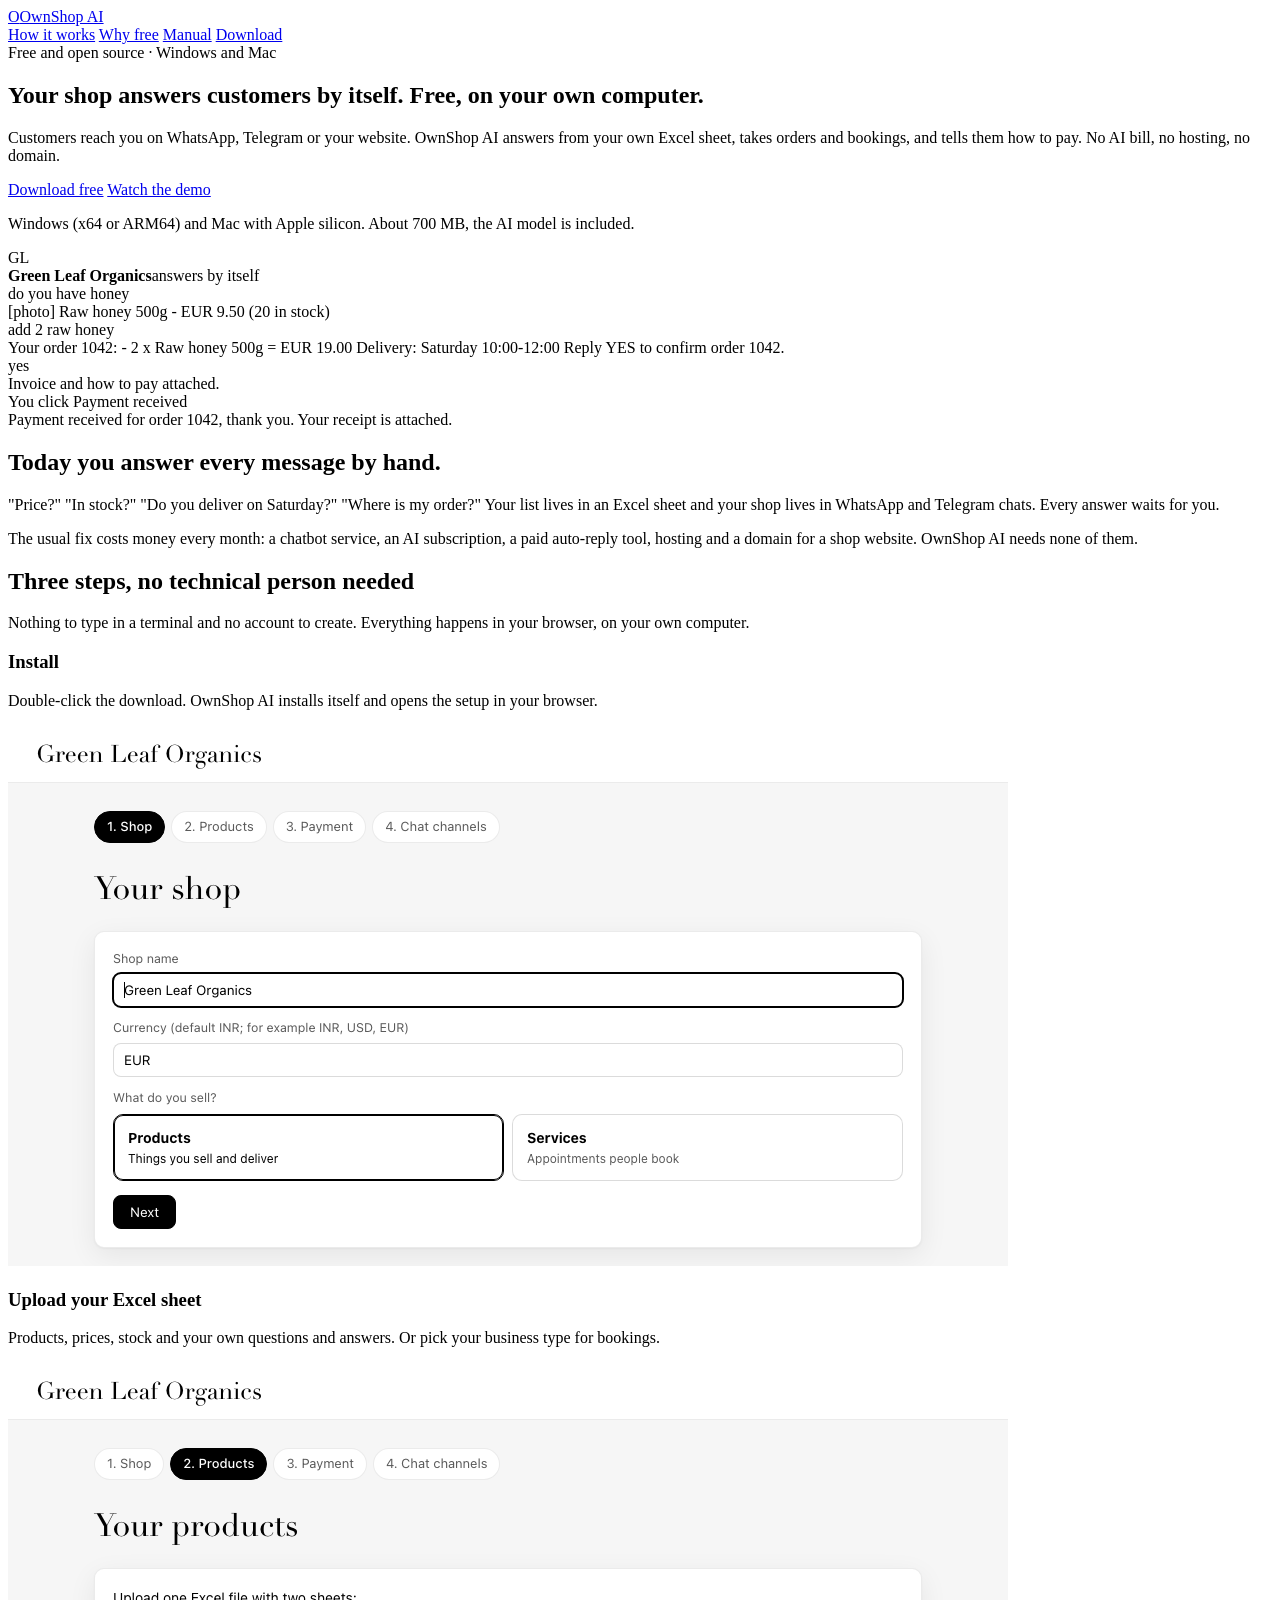
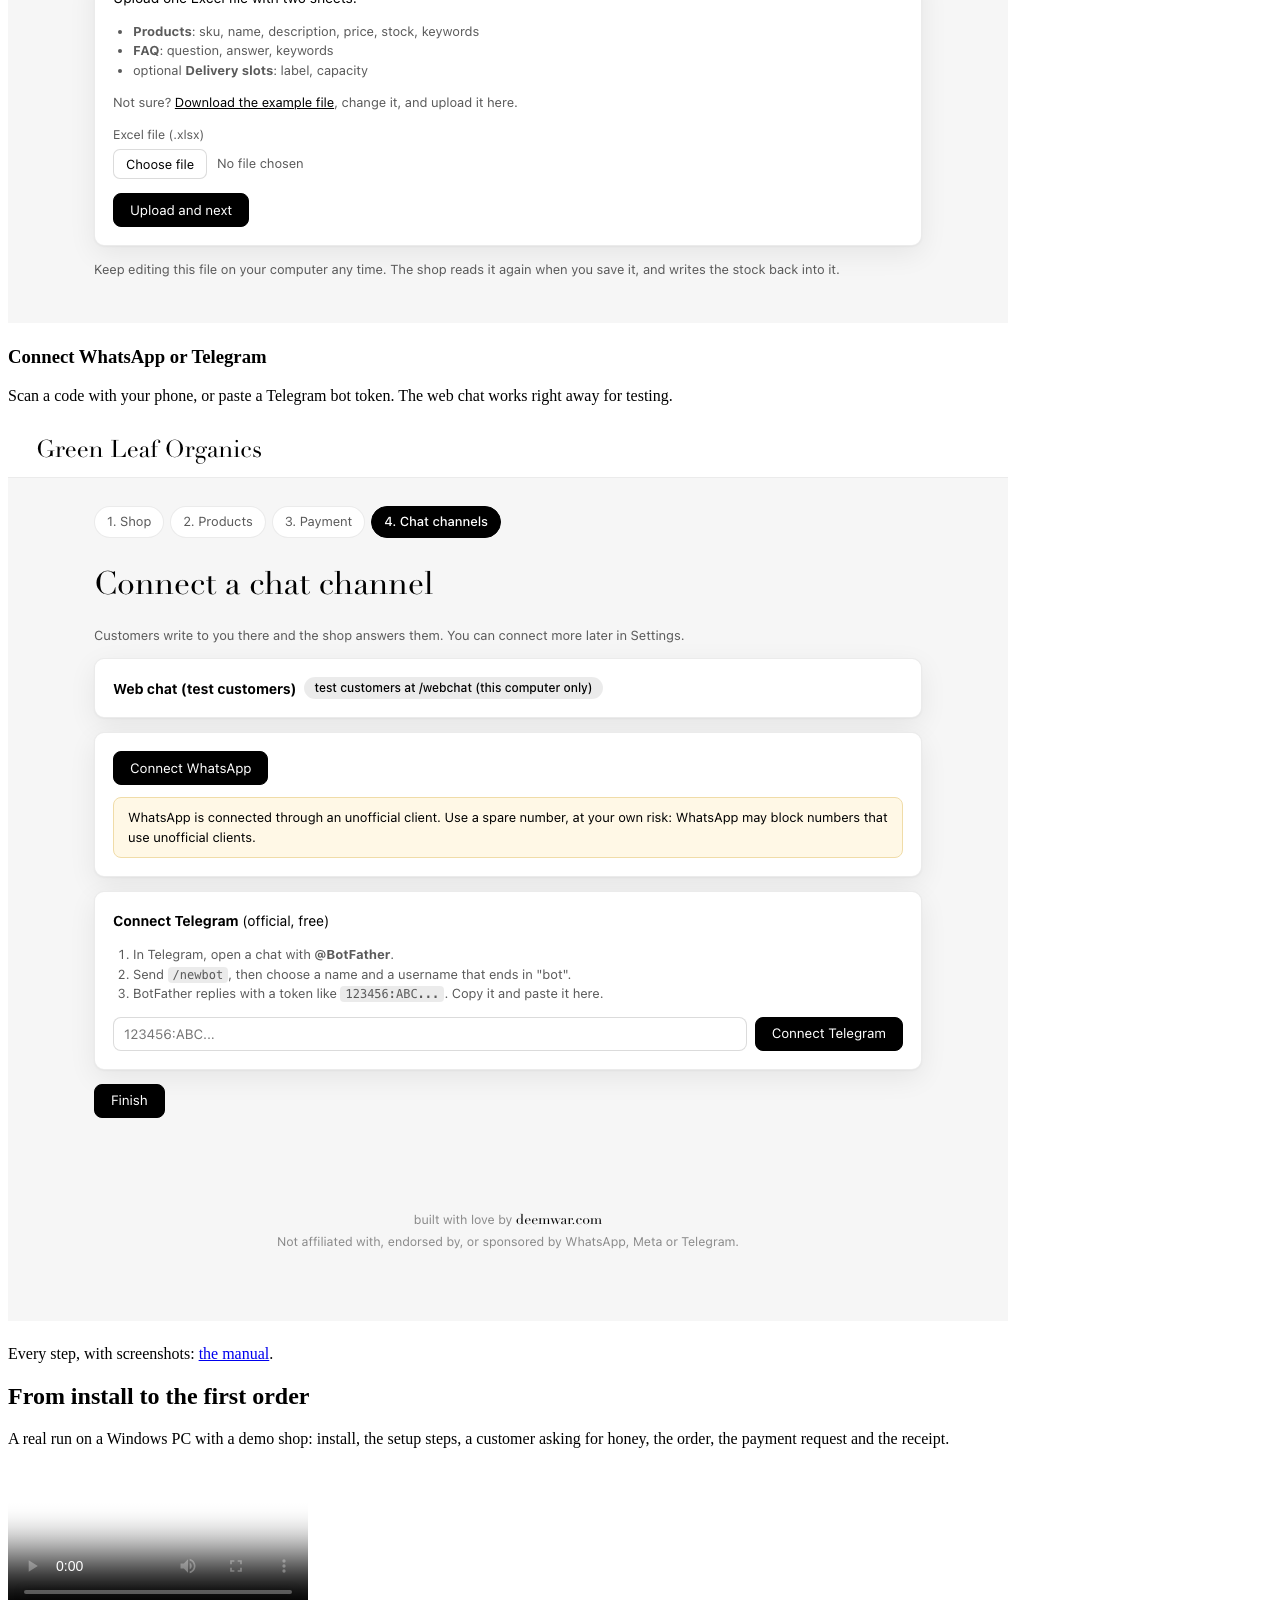
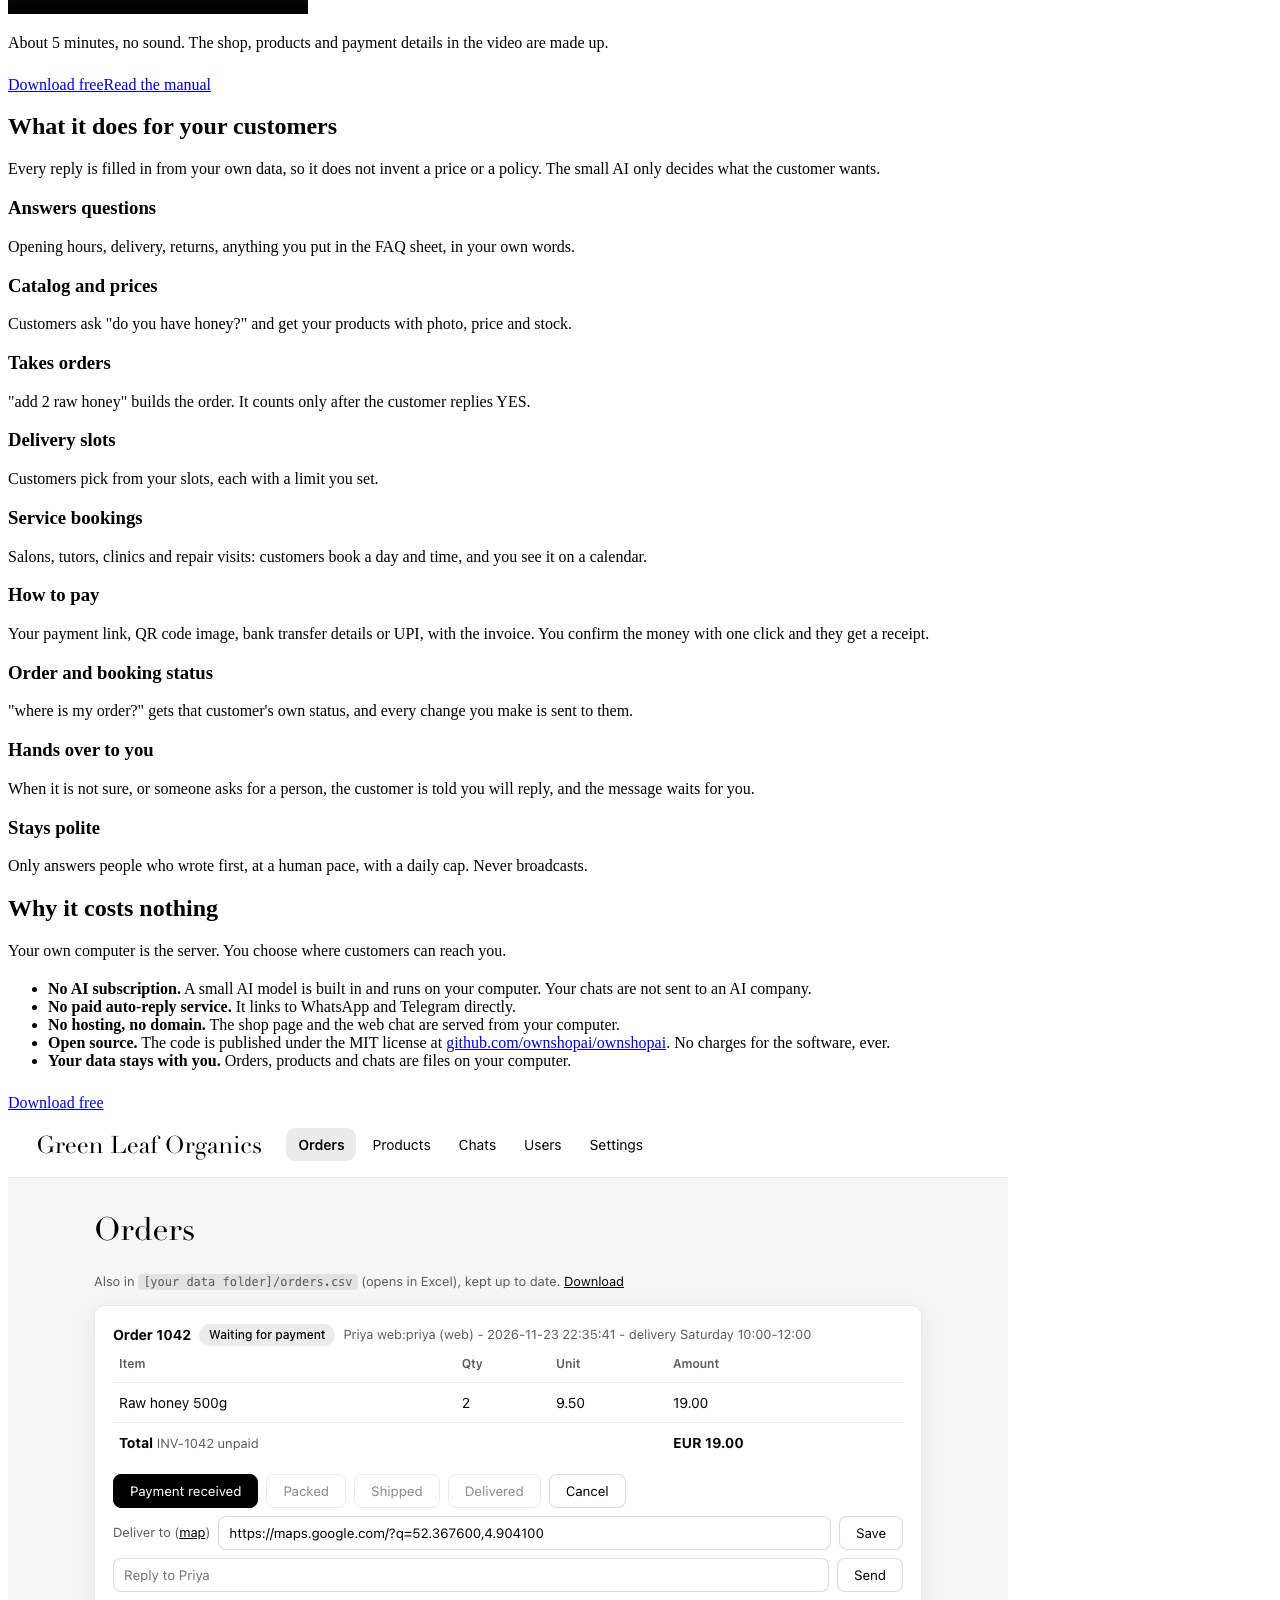
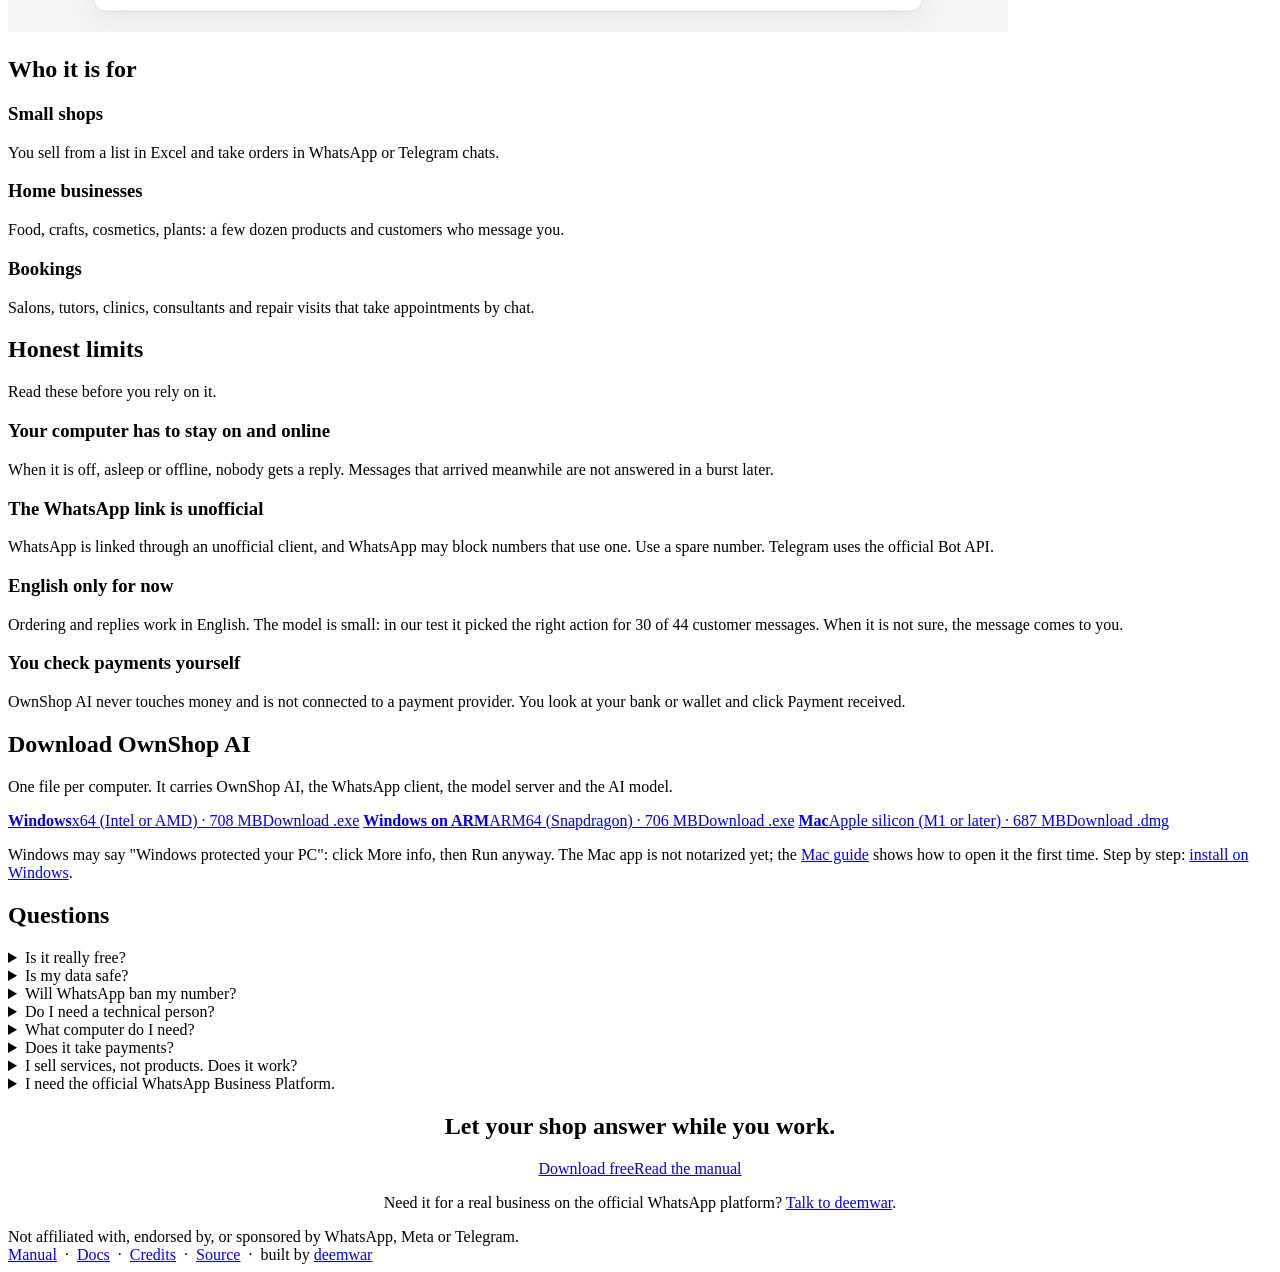
==== site/src/index.html @ 4f88e1b2 "OwnShop AI 0.1.0" ====
<!doctype html>
<html lang="en">
<head>
<meta charset="utf-8">
<meta name="viewport" content="width=device-width, initial-scale=1">
<title>OwnShop AI - your shop answers customers by itself, free</title>
<meta name="description" content="Free and open source. OwnShop AI answers your customers on WhatsApp, Telegram or your website, takes orders and bookings, and runs on your own computer with a built-in local AI. No AI subscription, no hosting, no domain.">
<link rel="canonical" href="https://ownshopai.store/">
<meta property="og:type" content="website">
<meta property="og:url" content="https://ownshopai.store/">
<meta property="og:title" content="OwnShop AI - your shop answers customers by itself, free">
<meta property="og:description" content="Free and open source. Runs on your own computer with a built-in local AI. Answers from your Excel sheet, takes orders and bookings. No AI bill, no hosting, no domain.">
<meta property="og:image" content="https://downloads.deemwar.com/ownshopai/ownshop-demo-poster.jpg">
<meta name="twitter:card" content="summary_large_image">
<link rel="icon" href="data:image/svg+xml,%3Csvg xmlns='http://www.w3.org/2000/svg' viewBox='0 0 32 32'%3E%3Crect width='32' height='32' rx='8' fill='%230e7a4e'/%3E%3Ctext x='16' y='22' font-family='Arial' font-weight='700' font-size='17' fill='white' text-anchor='middle'%3EO%3C/text%3E%3C/svg%3E">
<link rel="stylesheet" href="/styles.css">
</head>
<body>

<header class="nav">
  <div class="wrap">
    <a class="brand" href="/"><span class="brand-mark">O</span>OwnShop AI</a>
    <nav class="nav-links">
      <a class="hide-sm" href="/#how">How it works</a>
      <a class="hide-sm" href="/#free">Why free</a>
      <a href="/manual/">Manual</a>
      <a class="btn sm" href="/#download" data-cta="nav">Download</a>
    </nav>
  </div>
</header>

<main>
<section class="hero">
  <div class="wrap">
    <div>
      <span class="eyebrow">Free and open source &middot; Windows and Mac</span>
      <h1>Your shop answers customers by itself. Free, on your own computer.</h1>
      <p class="lede">Customers reach you on WhatsApp, Telegram or your website. OwnShop AI answers from your own Excel sheet, takes orders and bookings, and tells them how to pay. No AI bill, no hosting, no domain.</p>
      <div class="cta-row">
        <a class="btn js-dl" href="#download" data-cta="hero">Download free</a>
        <a class="btn ghost" href="#demo" data-cta="hero-demo">Watch the demo</a>
      </div>
      <p class="fine js-dl-note">Windows (x64 or ARM64) and Mac with Apple silicon. About 700 MB, the AI model is included.</p>
    </div>
    <div class="phone" aria-label="Example chat with a shop">
      <div class="phone-head"><span class="avatar">GL</span><div><b>Green Leaf Organics</b><span>answers by itself</span></div></div>
      <div class="msgs">
        <div class="msg out">do you have honey</div>
        <div class="msg in">[photo] Raw honey 500g - EUR 9.50 (20 in stock)</div>
        <div class="msg out">add 2 raw honey</div>
        <div class="msg in">Your order 1042:
- 2 x Raw honey 500g = EUR 19.00
Delivery: Saturday 10:00-12:00
Reply YES to confirm order 1042.</div>
        <div class="msg out">yes</div>
        <div class="msg in">Invoice and how to pay attached.</div>
        <div class="msg note">You click Payment received</div>
        <div class="msg in">Payment received for order 1042, thank you. Your receipt is attached.</div>
      </div>
    </div>
  </div>
</section>

<section id="problem" class="alt">
  <div class="wrap narrow">
    <h2>Today you answer every message by hand.</h2>
    <p class="section-lede">"Price?" "In stock?" "Do you deliver on Saturday?" "Where is my order?" Your list lives in an Excel sheet and your shop lives in WhatsApp and Telegram chats. Every answer waits for you.</p>
    <p class="section-lede" style="margin-bottom:0">The usual fix costs money every month: a chatbot service, an AI subscription, a paid auto-reply tool, hosting and a domain for a shop website. OwnShop AI needs none of them.</p>
  </div>
</section>

<section id="how">
  <div class="wrap">
    <h2>Three steps, no technical person needed</h2>
    <p class="section-lede">Nothing to type in a terminal and no account to create. Everything happens in your browser, on your own computer.</p>
    <div class="steps">
      <div class="step"><h3>Install</h3><p>Double-click the download. OwnShop AI installs itself and opens the setup in your browser.</p><img class="shot step-shot" src="/docs/manual/m-setup-shop.png" alt="Setup step 1: shop name, currency, products or services" loading="lazy" width="1000" height="540"></div>
      <div class="step"><h3>Upload your Excel sheet</h3><p>Products, prices, stock and your own questions and answers. Or pick your business type for bookings.</p><img class="shot step-shot" src="/docs/manual/m-setup-products.png" alt="Setup step 2: upload the products file" loading="lazy" width="1000" height="560"></div>
      <div class="step"><h3>Connect WhatsApp or Telegram</h3><p>Scan a code with your phone, or paste a Telegram bot token. The web chat works right away for testing.</p><img class="shot step-shot" src="/docs/manual/m-setup-channels.png" alt="Setup step 4: connect a chat channel" loading="lazy" width="1000" height="900"></div>
    </div>
    <p class="fine" style="margin-top:20px">Every step, with screenshots: <a href="/manual/">the manual</a>.</p>
  </div>
</section>

<section id="demo" class="alt">
  <div class="wrap">
    <h2>From install to the first order</h2>
    <p class="section-lede">A real run on a Windows PC with a demo shop: install, the setup steps, a customer asking for honey, the order, the payment request and the receipt.</p>
    <div class="video-frame">
      <video id="demo-video" controls preload="metadata" playsinline poster="https://downloads.deemwar.com/ownshopai/ownshop-demo-poster.jpg">
        <source src="https://downloads.deemwar.com/ownshopai/ownshop-demo.mp4" type="video/mp4">
      </video>
    </div>
    <p class="caption">About 5 minutes, no sound. The shop, products and payment details in the video are made up.</p>
    <div class="cta-row" style="margin-top:24px"><a class="btn js-dl" href="#download" data-cta="after-demo">Download free</a><a class="btn ghost" href="/manual/">Read the manual</a></div>
  </div>
</section>

<section id="features">
  <div class="wrap">
    <h2>What it does for your customers</h2>
    <p class="section-lede">Every reply is filled in from your own data, so it does not invent a price or a policy. The small AI only decides what the customer wants.</p>
    <div class="grid">
      <div class="card"><h3>Answers questions</h3><p>Opening hours, delivery, returns, anything you put in the FAQ sheet, in your own words.</p></div>
      <div class="card"><h3>Catalog and prices</h3><p>Customers ask "do you have honey?" and get your products with photo, price and stock.</p></div>
      <div class="card"><h3>Takes orders</h3><p>"add 2 raw honey" builds the order. It counts only after the customer replies YES.</p></div>
      <div class="card"><h3>Delivery slots</h3><p>Customers pick from your slots, each with a limit you set.</p></div>
      <div class="card"><h3>Service bookings</h3><p>Salons, tutors, clinics and repair visits: customers book a day and time, and you see it on a calendar.</p></div>
      <div class="card"><h3>How to pay</h3><p>Your payment link, QR code image, bank transfer details or UPI, with the invoice. You confirm the money with one click and they get a receipt.</p></div>
      <div class="card"><h3>Order and booking status</h3><p>"where is my order?" gets that customer's own status, and every change you make is sent to them.</p></div>
      <div class="card"><h3>Hands over to you</h3><p>When it is not sure, or someone asks for a person, the customer is told you will reply, and the message waits for you.</p></div>
      <div class="card"><h3>Stays polite</h3><p>Only answers people who wrote first, at a human pace, with a daily cap. Never broadcasts.</p></div>
    </div>
  </div>
</section>

<section id="free" class="alt">
  <div class="wrap split">
    <div>
      <h2>Why it costs nothing</h2>
      <p class="section-lede" style="margin-bottom:20px">Your own computer is the server. You choose where customers can reach you.</p>
      <ul class="checks">
        <li><b>No AI subscription.</b> A small AI model is built in and runs on your computer. Your chats are not sent to an AI company.</li>
        <li><b>No paid auto-reply service.</b> It links to WhatsApp and Telegram directly.</li>
        <li><b>No hosting, no domain.</b> The shop page and the web chat are served from your computer.</li>
        <li><b>Open source.</b> The code is published under the MIT license at <a href="https://github.com/ownshopai/ownshopai">github.com/ownshopai/ownshopai</a>. No charges for the software, ever.</li>
        <li><b>Your data stays with you.</b> Orders, products and chats are files on your computer.</li>
      </ul>
      <div class="cta-row" style="margin-top:24px"><a class="btn js-dl" href="#download" data-cta="after-free">Download free</a></div>
    </div>
    <img class="shot" src="/docs/manual/m-orders.png" alt="The Orders page with a new order waiting for payment" loading="lazy" width="1000" height="520">
  </div>
</section>

<section id="who">
  <div class="wrap">
    <h2>Who it is for</h2>
    <div class="grid">
      <div class="card"><h3>Small shops</h3><p>You sell from a list in Excel and take orders in WhatsApp or Telegram chats.</p></div>
      <div class="card"><h3>Home businesses</h3><p>Food, crafts, cosmetics, plants: a few dozen products and customers who message you.</p></div>
      <div class="card"><h3>Bookings</h3><p>Salons, tutors, clinics, consultants and repair visits that take appointments by chat.</p></div>
    </div>
  </div>
</section>

<section id="limits" class="alt">
  <div class="wrap">
    <h2>Honest limits</h2>
    <p class="section-lede">Read these before you rely on it.</p>
    <div class="limits">
      <div class="limit"><h3>Your computer has to stay on and online</h3><p>When it is off, asleep or offline, nobody gets a reply. Messages that arrived meanwhile are not answered in a burst later.</p></div>
      <div class="limit"><h3>The WhatsApp link is unofficial</h3><p>WhatsApp is linked through an unofficial client, and WhatsApp may block numbers that use one. Use a spare number. Telegram uses the official Bot API.</p></div>
      <div class="limit"><h3>English only for now</h3><p>Ordering and replies work in English. The model is small: in our test it picked the right action for 30 of 44 customer messages. When it is not sure, the message comes to you.</p></div>
      <div class="limit"><h3>You check payments yourself</h3><p>OwnShop AI never touches money and is not connected to a payment provider. You look at your bank or wallet and click Payment received.</p></div>
    </div>
  </div>
</section>

<section id="download">
  <div class="wrap">
    <h2>Download OwnShop AI</h2>
    <p class="section-lede">One file per computer. It carries OwnShop AI, the WhatsApp client, the model server and the AI model.</p>
    <div class="dl">
      <a href="/download/windows-x64/" data-cta="dl-windows-x64"><b>Windows</b><span>x64 (Intel or AMD) &middot; 708 MB</span><span class="go">Download .exe</span></a>
      <a href="/download/windows-arm64/" data-cta="dl-windows-arm64"><b>Windows on ARM</b><span>ARM64 (Snapdragon) &middot; 706 MB</span><span class="go">Download .exe</span></a>
      <a href="/download/mac/" data-cta="dl-mac"><b>Mac</b><span>Apple silicon (M1 or later) &middot; 687 MB</span><span class="go">Download .dmg</span></a>
    </div>
    <p class="fine">Windows may say "Windows protected your PC": click More info, then Run anyway. The Mac app is not notarized yet; the <a href="/manual/install-mac/">Mac guide</a> shows how to open it the first time. Step by step: <a href="/manual/install-windows/">install on Windows</a>.</p>
  </div>
</section>

<section id="faq" class="alt">
  <div class="wrap narrow">
    <h2>Questions</h2>
    <details><summary>Is it really free?</summary><p>Yes. It is open source under the MIT license, with no plan and no AI bill: the model runs on your computer. The only running cost is keeping your computer on and online.</p></details>
    <details><summary>Is my data safe?</summary><p>Your products, orders and chats stay in files on your computer, and the AI runs there too. Messages travel only through WhatsApp or Telegram, between your customers and your computer. Keep your computer itself secure and backed up.</p></details>
    <details><summary>Will WhatsApp ban my number?</summary><p>It can. The WhatsApp link is unofficial, and WhatsApp may block numbers that use unofficial clients. OwnShop AI only answers people who wrote first, at a human pace, but that is no guarantee. Use a spare number, or use Telegram, which is official.</p></details>
    <details><summary>Do I need a technical person?</summary><p>No. You download one file, double-click it, and do the setup in your browser. If you can edit an Excel sheet, you can run it. The <a href="/manual/">manual</a> has every step with screenshots.</p></details>
    <details><summary>What computer do I need?</summary><p>A Windows 10 or 11 PC (x64 or ARM64) or a Mac with Apple silicon, with about 1.5 GB free disk space, about 1 GB of free memory while it runs, and an internet connection. It must stay on while you want customers answered.</p></details>
    <details><summary>Does it take payments?</summary><p>No. It sends your payment details with the invoice: a payment link, a QR code image, bank transfer text or UPI. You check that the money arrived and click Payment received.</p></details>
    <details><summary>I sell services, not products. Does it work?</summary><p>Yes. Choose Services in the first setup step and pick your kind of business. Customers write things like "book Haircut" and pick a day and time.</p></details>
    <details><summary>I need the official WhatsApp Business Platform.</summary><p>OwnShop AI does not use it. For a real business on the official platform, talk to <a href="https://deemwar.com">deemwar</a>.</p></details>
  </div>
</section>

<section id="start" class="final">
  <div class="wrap narrow" style="text-align:center">
    <h2>Let your shop answer while you work.</h2>
    <div class="cta-row" style="justify-content:center"><a class="btn js-dl" href="#download" data-cta="final">Download free</a><a class="btn ghost" href="/manual/">Read the manual</a></div>
    <p class="fine">Need it for a real business on the official WhatsApp platform? <a href="https://deemwar.com">Talk to deemwar</a>.</p>
  </div>
</section>
</main>

<footer>
  <div class="wrap">
    <div>Not affiliated with, endorsed by, or sponsored by WhatsApp, Meta or Telegram.</div>
    <div><a href="/manual/">Manual</a> &nbsp;&middot;&nbsp; <a href="/docs/">Docs</a> &nbsp;&middot;&nbsp; <a href="/credits/">Credits</a> &nbsp;&middot;&nbsp; <a href="https://github.com/ownshopai/ownshopai">Source</a> &nbsp;&middot;&nbsp; built by <a href="https://deemwar.com">deemwar</a></div>
  </div>
</footer>
<script>
(function () {
  // Primary "Download free" goes straight to this computer's file when we can tell; otherwise to the choice.
  var ua = navigator.userAgent || "", t = null, label = "";
  if (/Windows/.test(ua)) { t = "/download/windows-x64/"; label = "Windows x64. On a Snapdragon (ARM) PC pick Windows on ARM below."; }
  else if (/Macintosh|Mac OS X/.test(ua) && !/iPhone|iPad/.test(ua)) { t = "/download/mac/"; label = "Mac with Apple silicon (M1 or later)."; }
  if (t) {
    document.querySelectorAll(".js-dl").forEach(function (a) { a.href = t; });
    var n = document.querySelector(".js-dl-note"); if (n) n.textContent = "Downloads for " + label + " Other computers: see Download below.";
  }
  // A demo play becomes its own page view (/demo/played/) for cookieless analytics, then the address goes back.
  var v = document.getElementById("demo-video"), sent = false;
  if (v && history.pushState) v.addEventListener("play", function () {
    if (sent) return; sent = true;
    var here = location.pathname + location.search + location.hash;
    history.pushState(null, "", "/demo/played/"); history.replaceState(null, "", here);
  });
})();
</script>
</body>
</html>
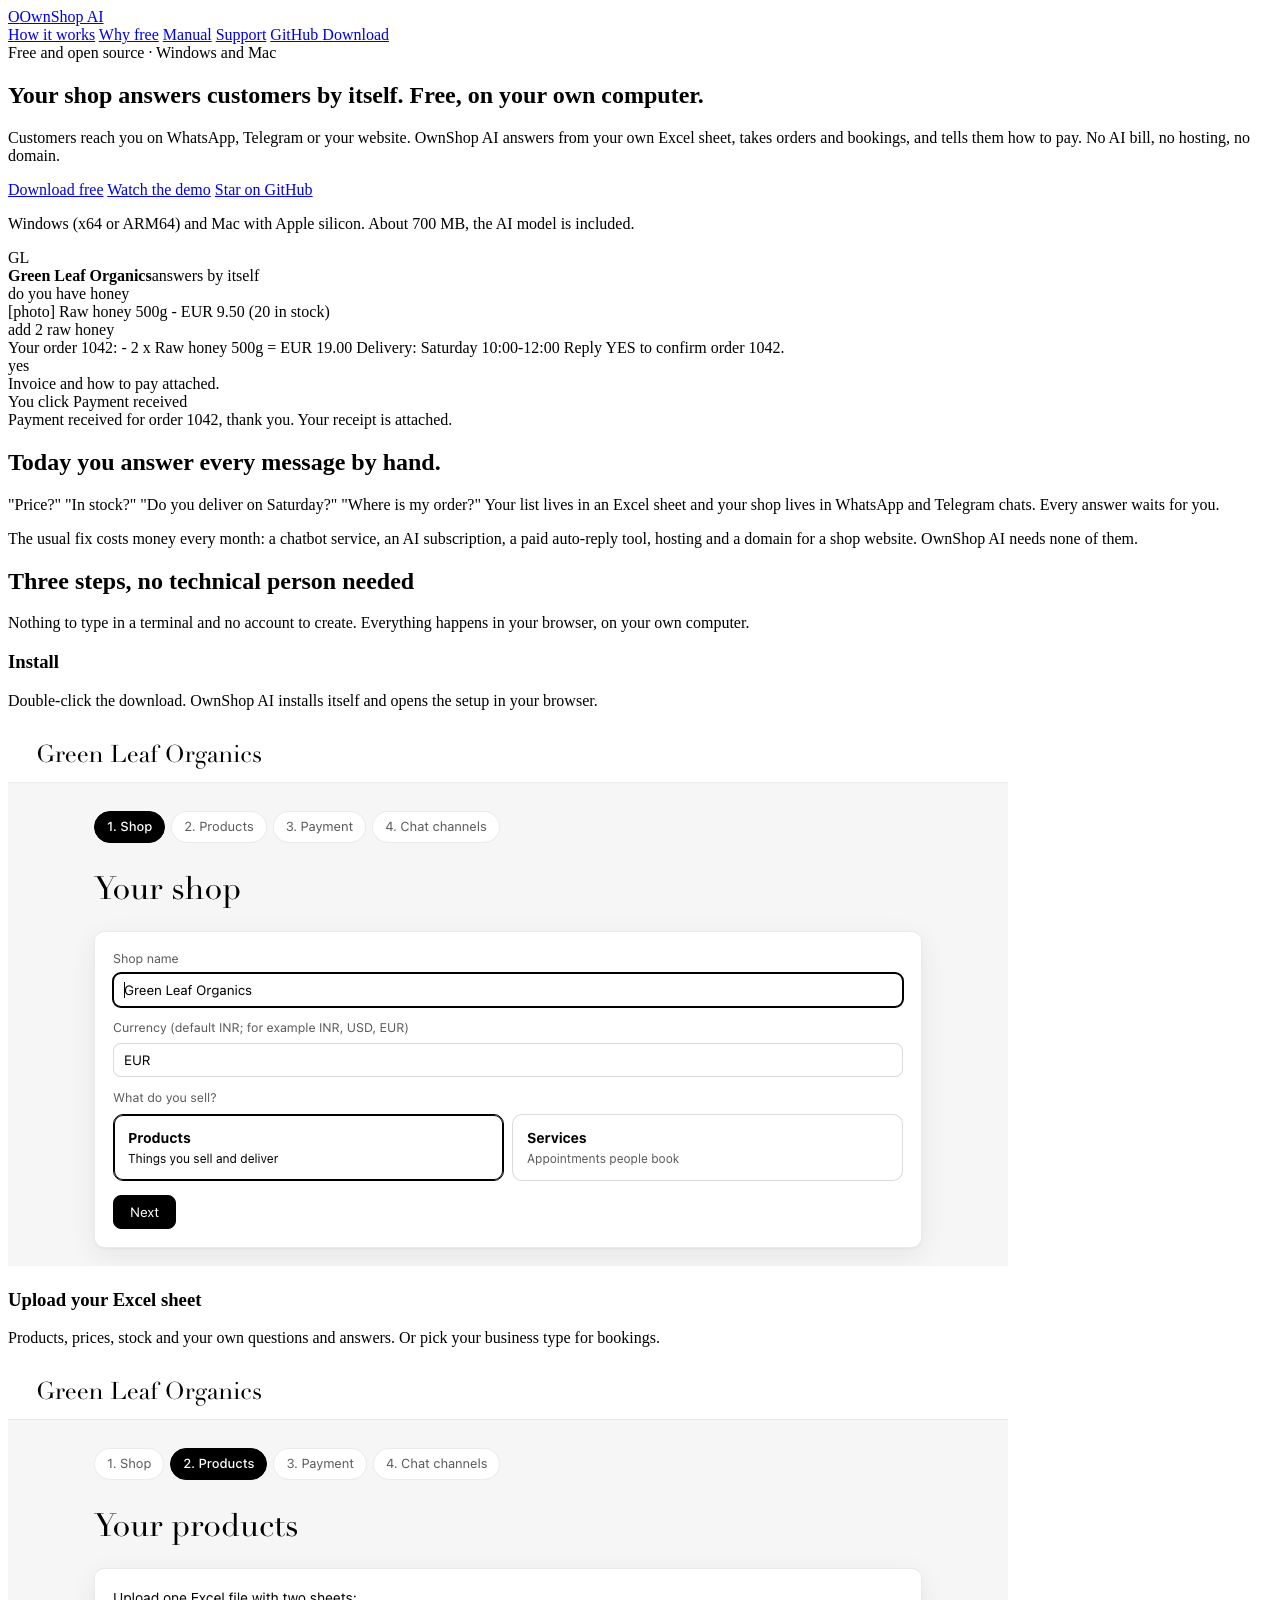
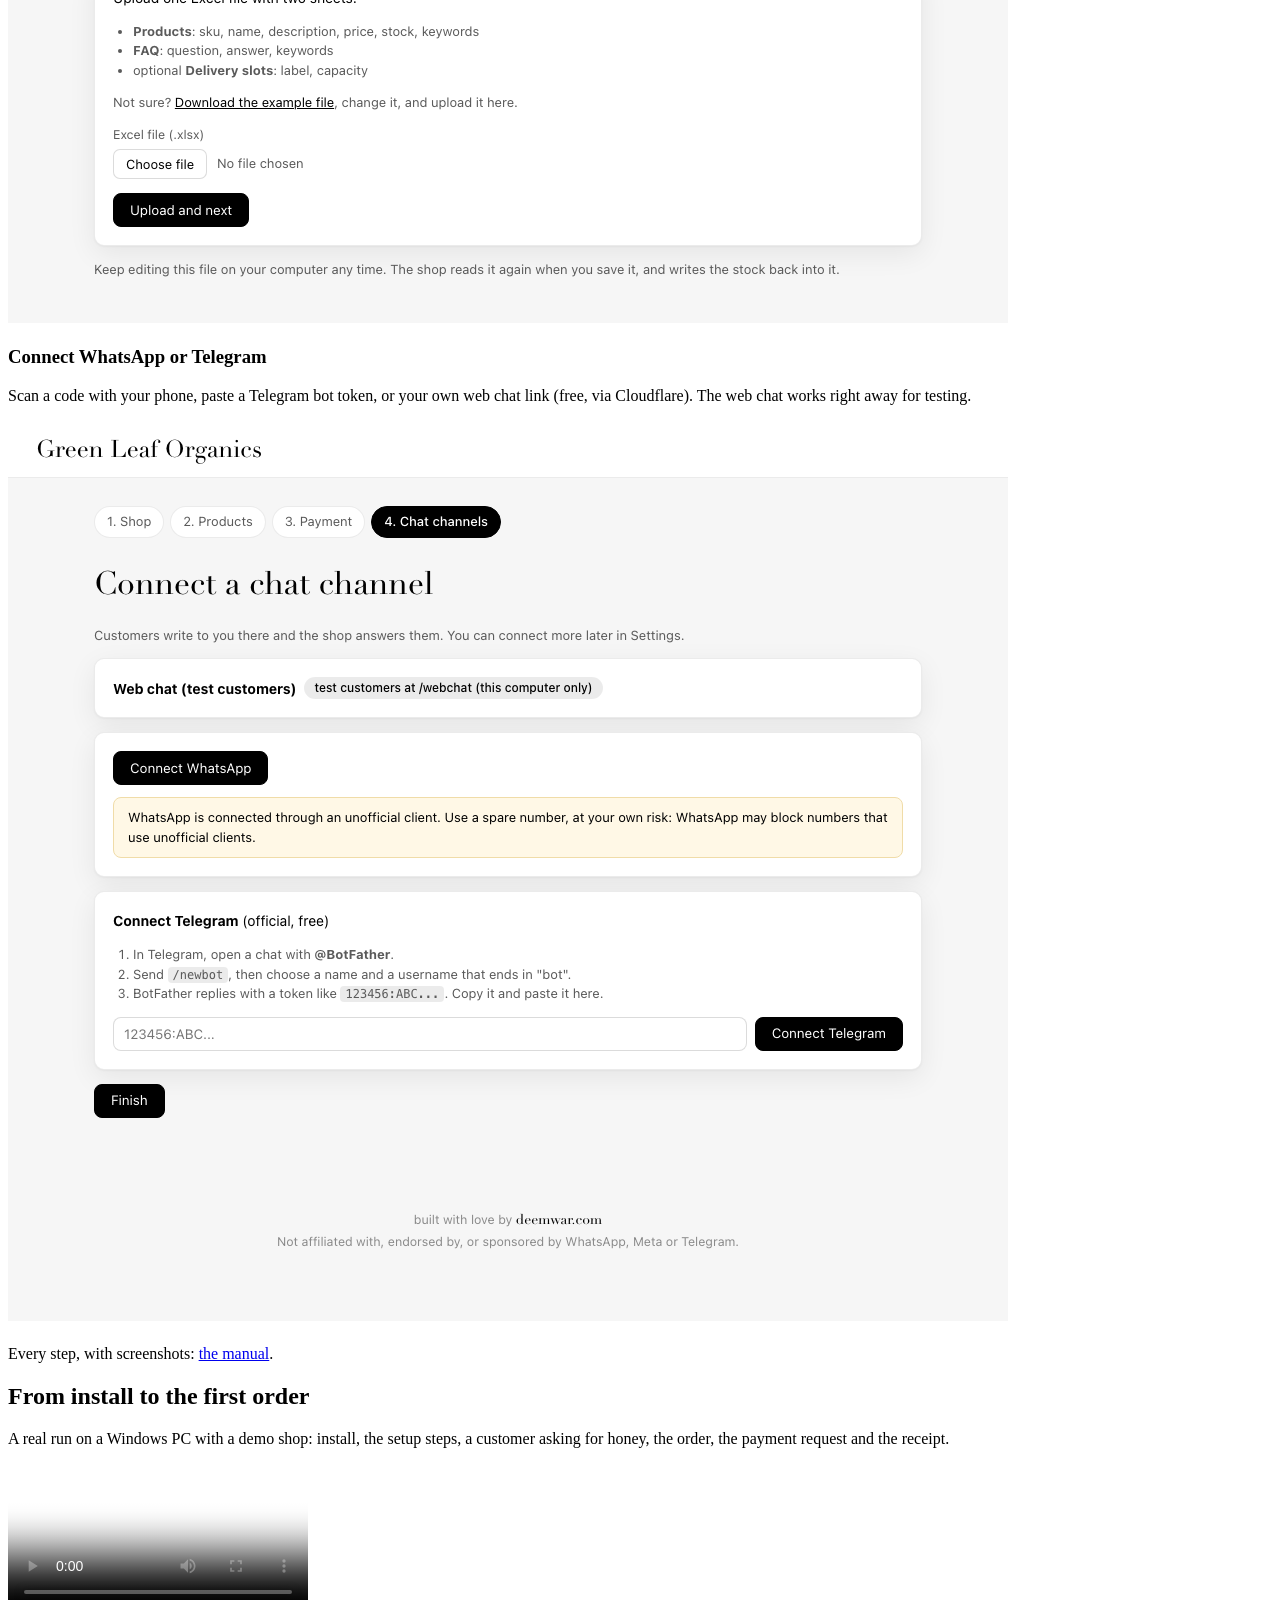
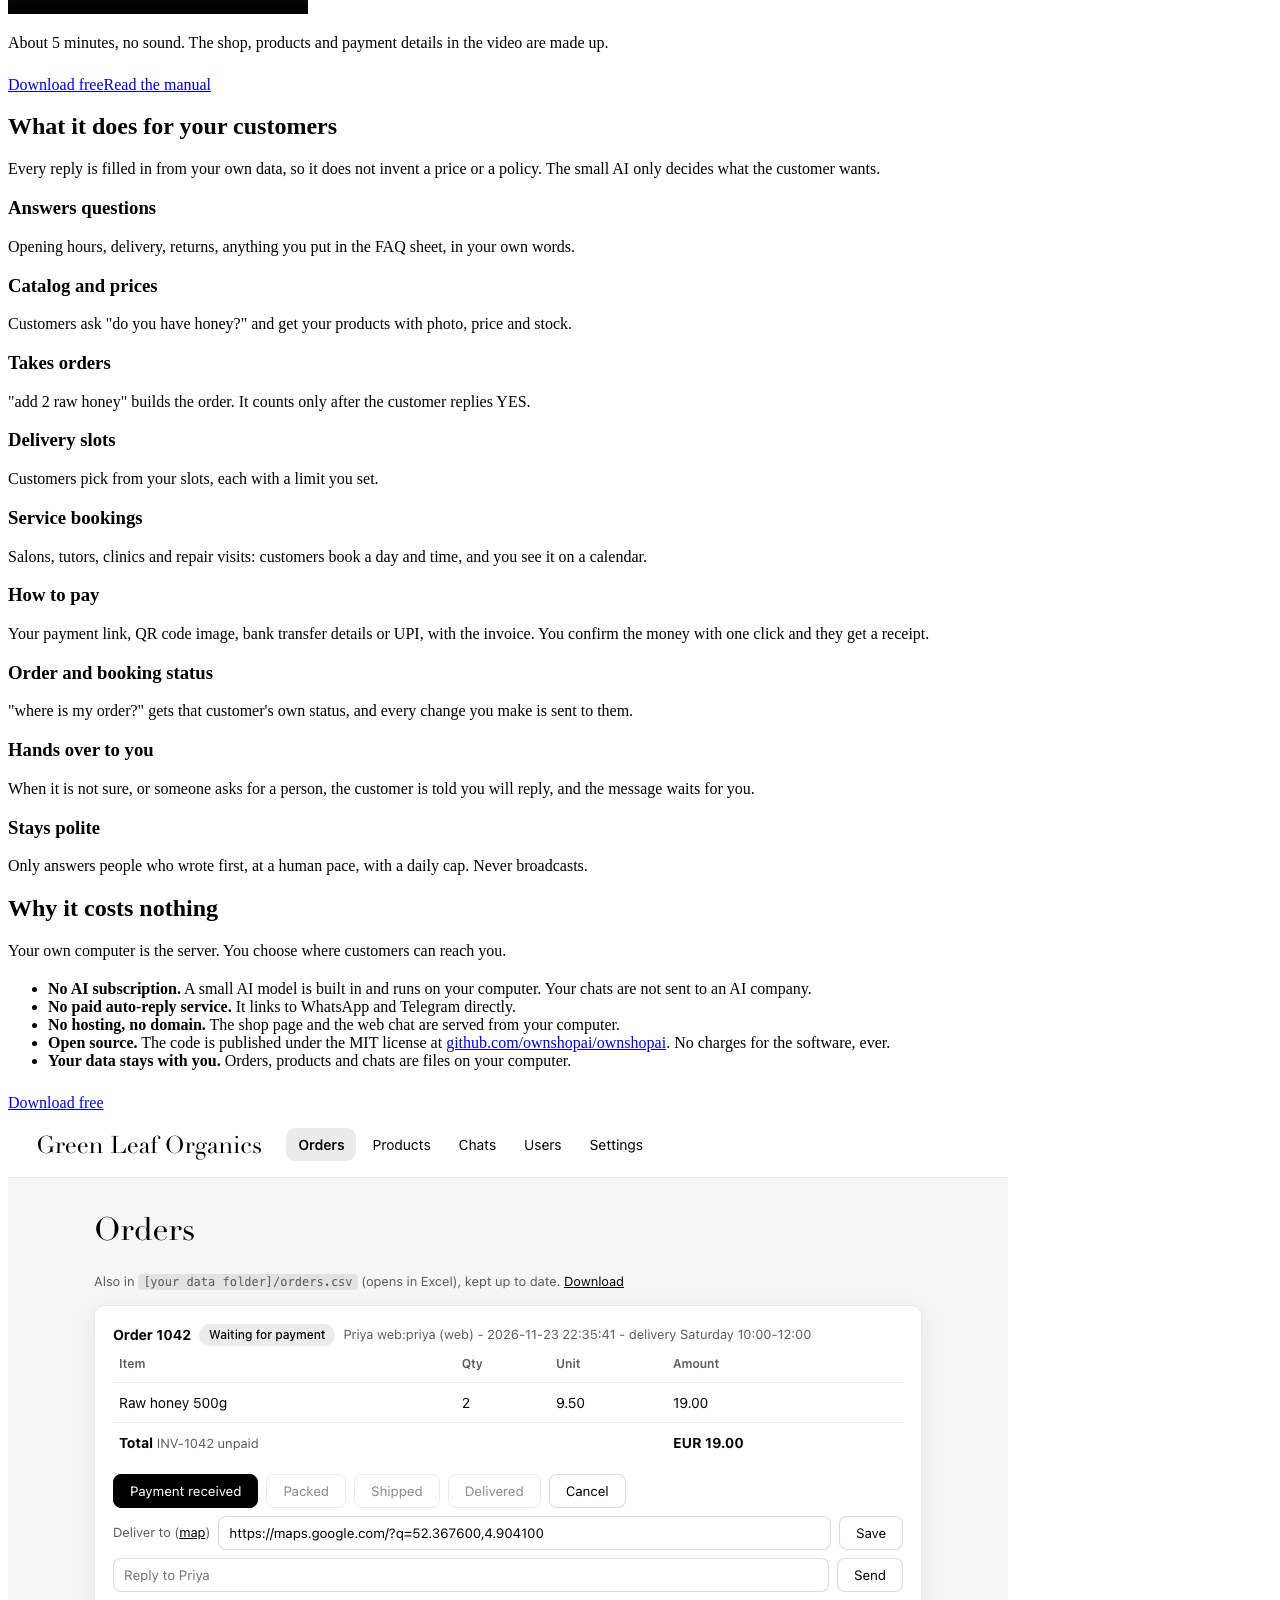
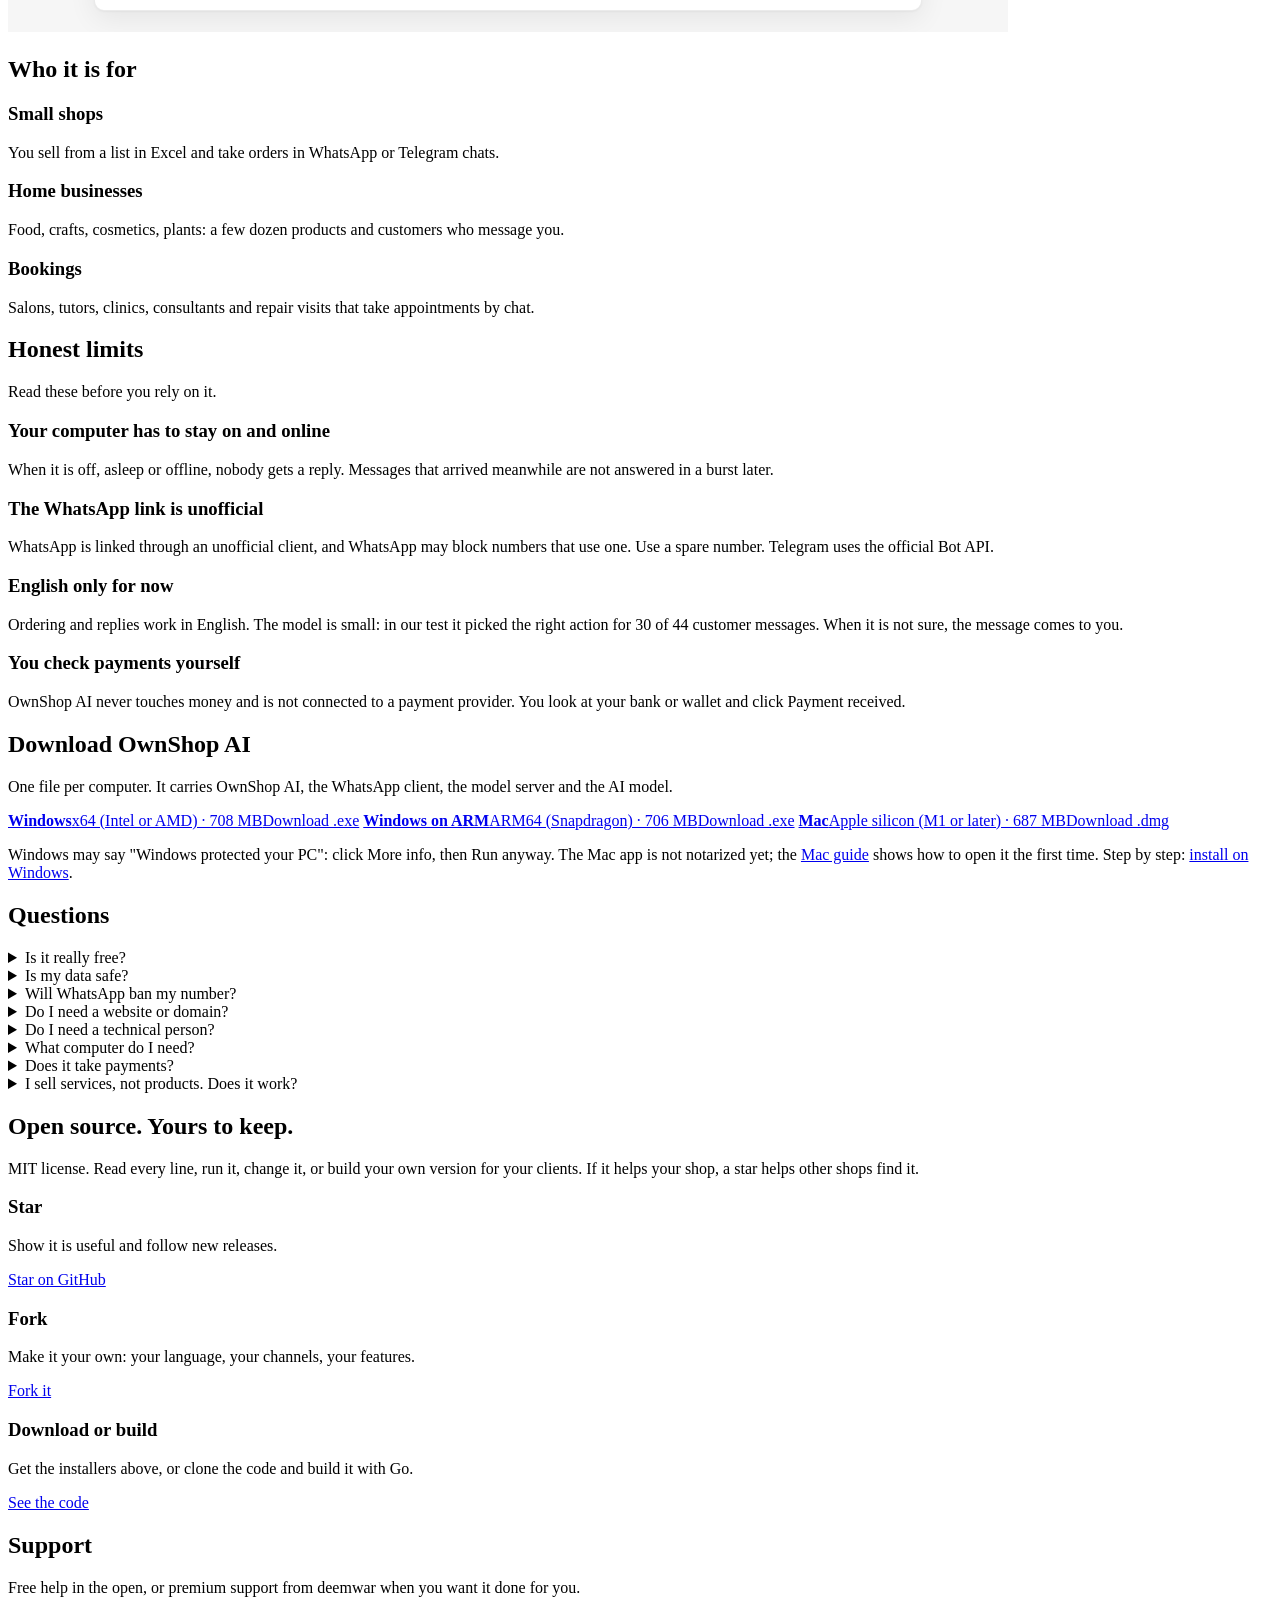
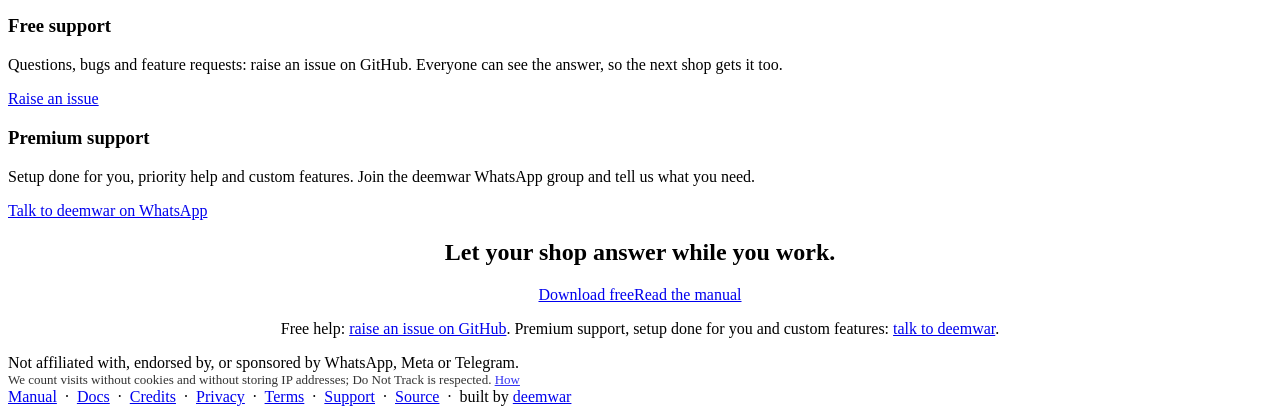
==== commit 69771fa5: "Website chat channel (public chat link via Cloudflare tunnel, own-domain tunnel token, free link cli" ====
--- a/site/src/index.html
+++ b/site/src/index.html
@@ -24,6 +24,8 @@
       <a class="hide-sm" href="/#how">How it works</a>
       <a class="hide-sm" href="/#free">Why free</a>
       <a href="/manual/">Manual</a>
+      <a href="/#support">Support</a>
+      <a class="hide-sm" href="https://github.com/ownshopai/ownshopai" target="_blank" rel="noopener" data-event="cta_click" data-cta="nav-github">GitHub <span class="js-stars"></span></a>
       <a class="btn sm" href="/#download" data-cta="nav">Download</a>
     </nav>
   </div>
@@ -39,6 +41,7 @@
       <div class="cta-row">
         <a class="btn js-dl" href="#download" data-cta="hero">Download free</a>
         <a class="btn ghost" href="#demo" data-cta="hero-demo">Watch the demo</a>
+        <a class="btn ghost" href="https://github.com/ownshopai/ownshopai" target="_blank" rel="noopener" data-event="cta_click" data-cta="hero-github">Star on GitHub <span class="js-stars"></span></a>
       </div>
       <p class="fine js-dl-note">Windows (x64 or ARM64) and Mac with Apple silicon. About 700 MB, the AI model is included.</p>
     </div>
@@ -76,7 +79,7 @@
     <div class="steps">
       <div class="step"><h3>Install</h3><p>Double-click the download. OwnShop AI installs itself and opens the setup in your browser.</p><img class="shot step-shot" src="/docs/manual/m-setup-shop.png" alt="Setup step 1: shop name, currency, products or services" loading="lazy" width="1000" height="540"></div>
       <div class="step"><h3>Upload your Excel sheet</h3><p>Products, prices, stock and your own questions and answers. Or pick your business type for bookings.</p><img class="shot step-shot" src="/docs/manual/m-setup-products.png" alt="Setup step 2: upload the products file" loading="lazy" width="1000" height="560"></div>
-      <div class="step"><h3>Connect WhatsApp or Telegram</h3><p>Scan a code with your phone, or paste a Telegram bot token. The web chat works right away for testing.</p><img class="shot step-shot" src="/docs/manual/m-setup-channels.png" alt="Setup step 4: connect a chat channel" loading="lazy" width="1000" height="900"></div>
+      <div class="step"><h3>Connect WhatsApp or Telegram</h3><p>Scan a code with your phone, paste a Telegram bot token, or your own web chat link (free, via Cloudflare). The web chat works right away for testing.</p><img class="shot step-shot" src="/docs/manual/m-setup-channels.png" alt="Setup step 4: connect a chat channel" loading="lazy" width="1000" height="900"></div>
     </div>
     <p class="fine" style="margin-top:20px">Every step, with screenshots: <a href="/manual/">the manual</a>.</p>
   </div>
@@ -173,13 +176,36 @@
   <div class="wrap narrow">
     <h2>Questions</h2>
     <details><summary>Is it really free?</summary><p>Yes. It is open source under the MIT license, with no plan and no AI bill: the model runs on your computer. The only running cost is keeping your computer on and online.</p></details>
-    <details><summary>Is my data safe?</summary><p>Your products, orders and chats stay in files on your computer, and the AI runs there too. Messages travel only through WhatsApp or Telegram, between your customers and your computer. Keep your computer itself secure and backed up.</p></details>
+    <details><summary>Is my data safe?</summary><p>Your products, orders and chats stay in files on your computer, and the AI runs there too. Messages travel only through WhatsApp, Telegram or, for the web chat link, Cloudflare, between your customers and your computer. Keep your computer itself secure and backed up.</p></details>
     <details><summary>Will WhatsApp ban my number?</summary><p>It can. The WhatsApp link is unofficial, and WhatsApp may block numbers that use unofficial clients. OwnShop AI only answers people who wrote first, at a human pace, but that is no guarantee. Use a spare number, or use Telegram, which is official.</p></details>
+    <details><summary>Do I need a website or domain?</summary><p>No. Customers can reach you on WhatsApp or Telegram, or on your own web chat link, free through Cloudflare's tunnel: a random link with no sign-up, a free fixed name.ownshopai.store link, or your own domain if you have one. Your computer has to stay on for the link to answer, and Cloudflare carries that traffic. See <a href="/manual/web-chat-link/">Put your chat on the web</a>.</p></details>
     <details><summary>Do I need a technical person?</summary><p>No. You download one file, double-click it, and do the setup in your browser. If you can edit an Excel sheet, you can run it. The <a href="/manual/">manual</a> has every step with screenshots.</p></details>
     <details><summary>What computer do I need?</summary><p>A Windows 10 or 11 PC (x64 or ARM64) or a Mac with Apple silicon, with about 1.5 GB free disk space, about 1 GB of free memory while it runs, and an internet connection. It must stay on while you want customers answered.</p></details>
     <details><summary>Does it take payments?</summary><p>No. It sends your payment details with the invoice: a payment link, a QR code image, bank transfer text or UPI. You check that the money arrived and click Payment received.</p></details>
     <details><summary>I sell services, not products. Does it work?</summary><p>Yes. Choose Services in the first setup step and pick your kind of business. Customers write things like "book Haircut" and pick a day and time.</p></details>
-    <details><summary>I need the official WhatsApp Business Platform.</summary><p>OwnShop AI does not use it. For a real business on the official platform, talk to <a href="https://deemwar.com">deemwar</a>.</p></details>
+    </div>
+</section>
+
+<section id="opensource" class="alt">
+  <div class="wrap">
+    <h2>Open source. Yours to keep.</h2>
+    <p class="section-lede">MIT license. Read every line, run it, change it, or build your own version for your clients. If it helps your shop, a star helps other shops find it.</p>
+    <div class="grid">
+      <div class="card"><h3>Star</h3><p>Show it is useful and follow new releases.</p><p><a class="btn" href="https://github.com/ownshopai/ownshopai" target="_blank" rel="noopener" data-event="cta_click" data-cta="os-star">Star on GitHub <span class="js-stars"></span></a></p></div>
+      <div class="card"><h3>Fork</h3><p>Make it your own: your language, your channels, your features.</p><p><a class="btn ghost" href="https://github.com/ownshopai/ownshopai/fork" target="_blank" rel="noopener" data-event="cta_click" data-cta="os-fork">Fork it</a></p></div>
+      <div class="card"><h3>Download or build</h3><p>Get the installers above, or clone the code and build it with Go.</p><p><a class="btn ghost" href="https://github.com/ownshopai/ownshopai#build-from-source" target="_blank" rel="noopener" data-event="cta_click" data-cta="os-source">See the code</a></p></div>
+    </div>
+  </div>
+</section>
+
+<section id="support">
+  <div class="wrap">
+    <h2>Support</h2>
+    <p class="section-lede">Free help in the open, or premium support from deemwar when you want it done for you.</p>
+    <div class="grid">
+      <div class="card"><h3>Free support</h3><p>Questions, bugs and feature requests: raise an issue on GitHub. Everyone can see the answer, so the next shop gets it too.</p><p><a class="btn ghost" href="https://github.com/ownshopai/ownshopai/issues" target="_blank" rel="noopener" data-event="cta_click" data-cta="support-free">Raise an issue</a></p></div>
+      <div class="card"><h3>Premium support</h3><p>Setup done for you, priority help and custom features. Join the deemwar WhatsApp group and tell us what you need.</p><p><a class="btn" href="https://chat.whatsapp.com/K4SliNSSW9PEnNlQr7IesZ" target="_blank" rel="noopener" data-event="cta_click" data-cta="support-premium">Talk to deemwar on WhatsApp</a></p></div>
+    </div>
   </div>
 </section>
 
@@ -187,7 +213,7 @@
   <div class="wrap narrow" style="text-align:center">
     <h2>Let your shop answer while you work.</h2>
     <div class="cta-row" style="justify-content:center"><a class="btn js-dl" href="#download" data-cta="final">Download free</a><a class="btn ghost" href="/manual/">Read the manual</a></div>
-    <p class="fine">Need it for a real business on the official WhatsApp platform? <a href="https://deemwar.com">Talk to deemwar</a>.</p>
+    <p class="fine">Free help: <a href="https://github.com/ownshopai/ownshopai/issues" target="_blank" rel="noopener">raise an issue on GitHub</a>. Premium support, setup done for you and custom features: <a href="https://chat.whatsapp.com/K4SliNSSW9PEnNlQr7IesZ" target="_blank" rel="noopener" data-event="cta_click" data-cta="support-group">talk to deemwar</a>.</p>
   </div>
 </section>
 </main>
@@ -195,7 +221,8 @@
 <footer>
   <div class="wrap">
     <div>Not affiliated with, endorsed by, or sponsored by WhatsApp, Meta or Telegram.</div>
-    <div><a href="/manual/">Manual</a> &nbsp;&middot;&nbsp; <a href="/docs/">Docs</a> &nbsp;&middot;&nbsp; <a href="/credits/">Credits</a> &nbsp;&middot;&nbsp; <a href="https://github.com/ownshopai/ownshopai">Source</a> &nbsp;&middot;&nbsp; built by <a href="https://deemwar.com">deemwar</a></div>
+    <div style="font-size:13px;opacity:.8">We count visits without cookies and without storing IP addresses; Do Not Track is respected. <a href="/privacy/#analytics">How</a></div>
+    <div><a href="/manual/">Manual</a> &nbsp;&middot;&nbsp; <a href="/docs/">Docs</a> &nbsp;&middot;&nbsp; <a href="/credits/">Credits</a> &nbsp;&middot;&nbsp; <a href="/privacy/">Privacy</a> &nbsp;&middot;&nbsp; <a href="/terms/">Terms</a> &nbsp;&middot;&nbsp; <a href="/#support">Support</a> &nbsp;&middot;&nbsp; <a href="https://github.com/ownshopai/ownshopai">Source</a> &nbsp;&middot;&nbsp; built by <a href="https://deemwar.com">deemwar</a></div>
   </div>
 </footer>
 <script>
@@ -208,14 +235,25 @@
     document.querySelectorAll(".js-dl").forEach(function (a) { a.href = t; });
     var n = document.querySelector(".js-dl-note"); if (n) n.textContent = "Downloads for " + label + " Other computers: see Download below.";
   }
-  // A demo play becomes its own page view (/demo/played/) for cookieless analytics, then the address goes back.
+  // A demo play is reported once to our own cookieless analytics (see the next script).
   var v = document.getElementById("demo-video"), sent = false;
-  if (v && history.pushState) v.addEventListener("play", function () {
-    if (sent) return; sent = true;
-    var here = location.pathname + location.search + location.hash;
-    history.pushState(null, "", "/demo/played/"); history.replaceState(null, "", here);
-  });
+  if (v) v.addEventListener("play", function () { if (sent) return; sent = true; if (window.osaT) window.osaT("demo_play", "/demo/"); });
 })();
+</script>
+<script>
+(function(){var n=navigator;if(n.doNotTrack=="1"||n.globalPrivacyControl||!n.sendBeacon)return;
+var E="https://linksapi.ownshopai.store/v1/collect",p=location.pathname,q=new URLSearchParams(location.search),r="";
+try{r=document.referrer?new URL(document.referrer).hostname:""}catch(e){}
+var w=innerWidth,s=w<600?"s":w<1024?"m":w<1600?"l":"xl",u=function(k){return(q.get(k)||"").replace(/[^\w.-]/g,"").slice(0,60)};
+function t(e,x){n.sendBeacon(E,JSON.stringify({event:e,path:x||p,ref_host:r,utm_source:u("utm_source"),utm_medium:u("utm_medium"),utm_campaign:u("utm_campaign"),screen_bucket:s}))}
+window.osaT=t;t(/^\/download\//.test(p)?"download":"pageview");
+document.addEventListener("click",function(e){var a=e.target.closest&&e.target.closest("[data-cta]");if(a)t("cta_click","/cta/"+a.getAttribute("data-cta").replace(/[^\w-]/g,""))})})();
+</script>
+<script>
+(function(){try{var k="osa-stars",v=null;try{v=sessionStorage.getItem(k)}catch(e){}
+function show(n){if(n==null||n<1)return;var t=n>=1000?(n/1000).toFixed(1)+"k":String(n);document.querySelectorAll(".js-stars").forEach(function(e){e.textContent="("+t+")"})}
+if(v){show(+v);return}
+fetch("https://api.github.com/repos/ownshopai/ownshopai").then(function(r){return r.ok?r.json():null}).then(function(d){if(d&&typeof d.stargazers_count=="number"){show(d.stargazers_count);try{sessionStorage.setItem(k,d.stargazers_count)}catch(e){}}}).catch(function(){})}catch(e){}})();
 </script>
 </body>
 </html>
